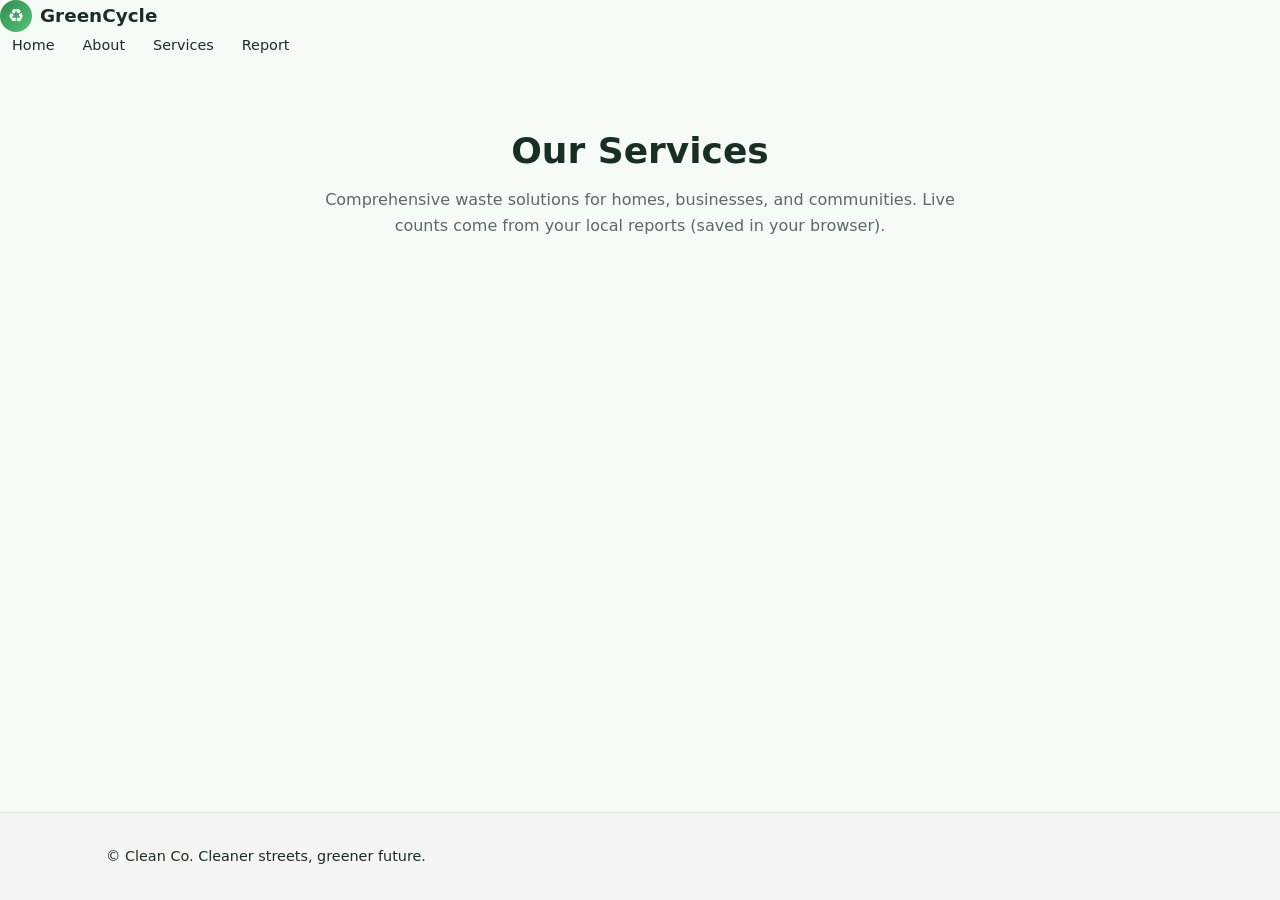
==== about.html @ eeaee58b "adding IDs to the header and the navigation bar" ====
<!DOCTYPE html>
<html lang="en">

<head>
  <title>Services</title>
  <link rel="stylesheet" href="style.css" />
</head>

<body>
  <!-- ── NAVIGATION ── -->
  <nav aria-label="Main navigation">
    <a href="index.html" class="brand"><span class="logo">♻</span> GreenCycle</a>
    <ul class="nav-links">
      <li><a href="index.html">Home</a></li>
      <li><a href="about.html">About</a></li>
      <li><a href="services.html">Services</a></li>
      <li><a href="report.html">Report</a></li>
    </ul>
  </nav>

  </header>

  <main>
    <section class="container section">
      <header class="page-head">
        <h1>Our Services</h1>
        <p>Comprehensive waste solutions for homes, businesses, and communities. Live counts come from your local
          reports (saved in your browser).</p>
      </header>
      <div class="cards" id="services-grid"></div>
    </section>
  </main>

  <!--footer-->
  <footer class="site-footer">
    <div class="container footer-grid">
      <p>© <span id="year"></span> Clean Co. Cleaner streets, greener future.</p>
    </div>
  </footer>

  <script src="js/storage.js"></script>
  <script src="js/services.js"></script>
</body>

</html>
---- style.css ----
/* GreenCycle — Global Styles */
:root {
  --primary: #2f8a4f;
  --primary-glow: #58c47a;
  --bg: #f7fbf6;
  --fg: #1a2e22;
  --muted: #5b6b62;
  --card: #ffffff;
  --border: #dfe7df;
  --secondary: #eaf4ec;
  --destructive: #c0392b;
  --gradient-hero: linear-gradient(135deg, #2f8a4f, #58c47a);
  --gradient-soft: linear-gradient(180deg, #eaf4ec, #f7fbf6);
  --shadow: 0 10px 30px -12px rgba(47, 138, 79, 0.25);
  --radius: 12px;
}

* { box-sizing: border-box; margin: 0; padding: 0; }
html { scroll-behavior: smooth; }
body {
  font-family: system-ui, -apple-system, "Segoe UI", Roboto, sans-serif;
  background: var(--bg);
  color: var(--fg);
  line-height: 1.6;
  min-height: 100vh;
  display: flex; flex-direction: column;
}

main { flex: 1; }
.container { max-width: 1100px; margin: 0 auto; padding: 0 1rem; }

/* Header / Nav */
.site-header {
  position: sticky; top: 0; z-index: 50;
  background: rgba(255,255,255,0.85);
  backdrop-filter: blur(8px);
  border-bottom: 1px solid var(--border);
}
.nav { 
    display: flex;
    align-items: center;
    justify-content: space-between; 
    height: 64px; 
}
.brand { 
    font-weight: 700; 
    font-size: 1.15rem; 
    color: var(--fg); 
    text-decoration: none; 
    display: flex; 
    align-items: center; 
    gap: 0.5rem; 
}
.logo { 
    display: inline-flex; 
    width: 32px; 
    height: 32px; 
    align-items: center; 
    justify-content: center; 
    border-radius: 50%; 
    background: var(--gradient-hero); 
    color: white; 
}
.nav-links { 
    display: flex; 
    gap: 0.25rem; 
    list-style: none; 
    flex-wrap: wrap; 
}
.nav-links a { 
    padding: 0.5rem 0.75rem; 
    border-radius: 8px; 
    text-decoration: none; 
    color: var(--fg); 
    font-size: 0.9rem; 
    font-weight: 500; 
    transition: background 0.2s; 
}
.nav-links a:hover { 
    background: var(--secondary); 
}
.nav-links a.active { 
    background: var(--secondary); 
    color: var(--primary); 
}

/* Hero */
.hero { 
    background: var(--gradient-soft); 
    padding: 5rem 1rem; 
}
.hero-grid { 
    display: grid; 
    grid-template-columns: 1fr; 
    gap: 2.5rem; 
    align-items: center; 
}
@media (min-width: 768px) { 
    .hero-grid { grid-template-columns: 1fr 1fr; } 
}
.tag { 
    display: inline-block; 
    padding: 0.25rem 0.75rem; 
    border-radius: 999px; 
    background: rgba(47,138,79,0.1); 
    color: var(--primary); 
    font-size: 0.75rem; 
    font-weight: 600; 
    text-transform: uppercase; 
    letter-spacing: 0.05em; 
}
.hero h1 { 
    font-size: clamp(2rem, 5vw, 3.5rem); 
    font-weight: 800; 
    margin-top: 1rem; 
    line-height: 1.1; 
}
.gradient-text { 
    background: var(--gradient-hero); 
    -webkit-background-clip: text; 
    background-clip: text; 
    color: transparent; 
}
.lead { 
    margin-top: 1rem; 
    font-size: 1.1rem; 
    color: var(--muted); 
    max-width: 520px; 
}
.actions { 
    margin-top: 1.75rem; 
    display: flex; 
    gap: 0.75rem; 
    flex-wrap: wrap; 
}

.btn { 
    display: inline-block;
    padding: 0.75rem 1.4rem; 
    border-radius: 10px; 
    font-weight: 600; 
    text-decoration: none; 
    border: none; 
    cursor: pointer; 
    font-size: 1rem; 
    transition: transform 0.15s, 
    box-shadow 0.2s; }
.btn-primary { 
    background: var(--gradient-hero); 
    color: white; 
    box-shadow: var(--shadow); 
}
.btn-primary:hover { 
    transform: translateY(-1px); 
}
.btn-outline { 
    background: var(--card); 
    color: var(--fg); 
    border: 1px solid var(--border); 
}
.btn-outline:hover {
     background: var(--secondary);
}
.btn-light {
    background: white;
    color: var(--fg);
}

/* Stats */
.stats { 
    display: grid; 
    grid-template-columns: repeat(3, 1fr); 
    gap: 1rem; 
}
.stat-card { 
    background: var(--card); 
    border: 1px solid var(--border); 
    border-radius: var(--radius); 
    padding: 1.25rem; 
    text-align: center; 
    box-shadow: 0 1px 3px rgba(0,0,0,0.04); 
}
.stat-value { 
    font-size: 2rem; 
    font-weight: 800; 
    color: var(--primary); 
}
.stat-label { 
    font-size: 0.75rem; 
    color: var(--muted); 
    margin-top: 0.25rem; 
}

/* Sections */
.section { 
    padding: 4rem 1rem; 
}
.section-title { 
    font-size: 2rem; 
    font-weight: 700; 
    text-align: center; 
}
.section-sub { 
    text-align: center; 
    color: var(--muted); 
    margin-top: 0.5rem; 
}
.page-head { 
    text-align: center; 
    max-width: 640px; 
    margin: 0 auto; 
}
.page-head h1 { 
    font-size: 2.25rem; 
    font-weight: 800; 
}
.page-head p { 
    color: var(--muted); 
    margin-top: 0.5rem; 
}

.page-head-row { 
    display: flex; 
    justify-content: space-between; 
    align-items: flex-end; 
    flex-wrap: wrap; 
    gap: 1rem; 
}
.page-head-row h1 { 
    font-size: 2rem; 
    font-weight: 800; 
}
.page-head-row p { 
    color: var(--muted); 
}

/* Cards grids */
.cards { 
    display: grid; 
    grid-template-columns: 1fr; 
    gap: 1.25rem; 
    margin-top: 2.5rem; 
}
    @media (min-width: 600px) {
     .cards { grid-template-columns: repeat(2, 1fr); } 
}
@media (min-width: 900px) { 
    .cards { grid-template-columns: repeat(3, 1fr); } 
}
.card { 
    background: var(--card); 
    border: 1px solid var(--border); 
    border-radius: var(--radius); 
    padding: 1.5rem; 
    transition: transform 0.2s, 
    box-shadow 0.2s; }
.card:hover { 
    transform: translateY(-3px); 
    box-shadow: var(--shadow); 
}
.card .icon { 
    font-size: 2.25rem; 
}
.card h3, .card h2 { 
    margin-top: 0.5rem; 
    font-size: 1.2rem; 
}
.card p { 
    color: var(--muted); 
    margin-top: 0.4rem; 
    font-size: 0.95rem; 
}
.card-head { 
    display: flex; 
    justify-content: space-between; 
    align-items: center; 
}
.badge { 
    font-size: 0.7rem;
    padding: 0.2rem 0.6rem; 
    border-radius: 999px; 
    background: rgba(47,138,79,0.1); 
    color: var(--primary); 
    font-weight: 600; 
}

.cards-2 { 
    display: grid; 
    grid-template-columns: 1fr; 
    gap: 1.25rem; 
    margin-top: 2rem; 
}
@media (min-width: 700px) { 
    .cards-2 { grid-template-columns: repeat(2, 1fr); } 
}

/* Report cards */
.report-card { 
    background: var(--card); 
    border: 1px solid var(--border); 
    border-radius: var(--radius); 
    padding: 1.25rem; 
}
.report-head { 
    display: flex; 
    justify-content: space-between; 
    gap: 1rem; 
}
.report-head h2 { 
    font-size: 1.1rem; 
}
.report-loc { 
    font-size: 0.85rem; 
    color: var(--muted); 
}
.report-desc { 
    margin-top: 0.75rem; 
    font-size: 0.95rem; 
}
.chips { 
    margin-top: 0.9rem; 
    display: flex; 
    gap: 0.4rem; 
    flex-wrap: wrap; 
}
.chip { 
    font-size: 0.7rem; 
    padding: 0.25rem 0.6rem; 
    border-radius: 999px; 
    background: var(--secondary); 
    color: var(--fg); }
.chip.muted { 
    background: #eee; 
    color: var(--muted); }
.urg { 
    font-size: 0.7rem; 
    padding: 0.25rem 0.6rem; 
    border-radius: 999px; 
    font-weight: 600; 
}
.urg.Low { 
    background: rgba(47,138,79,0.1); 
    color: var(--primary); 
}
.urg.Medium { 
    background: #fff3cd; 
    color: #8a6d3b; 
}
.urg.High { 
    background: rgba(192,57,43,0.1); 
    color: var(--destructive); 
}
.delete-btn { 
    margin-top: 0.75rem; 
    background: none; 
    border: none; color: var(--destructive); 
    cursor: pointer; font-size: 0.8rem; 
    padding: 0.3rem 0.6rem; 
    border-radius: 6px; 
}
.delete-btn:hover { 
    background: rgba(192,57,43,0.1); 
}

/* Filters */
.filters {
    display: flex;
    gap: 0.75rem;
    margin-top: 2rem;
    flex-wrap: wrap;
}
.filters input, .filters select { 
    flex: 1; 
    min-width: 200px; 
    padding: 0.75rem 1rem; 
    border-radius: 10px; 
    border: 1px solid var(--border); 
    background: var(--card); 
    font-size: 1rem; 
}
.filters input:focus, .filters select:focus {
    outline: 2px solid var(--primary); 
}

.empty {
    margin-top: 3rem;
    padding: 2.5rem; 
    border: 2px dashed var(--border); 
    border-radius: var(--radius); 
    text-align: center; 
    color: var(--muted); }
.empty a {
    color: var(--primary);
    font-weight: 600;
}
.hidden {
    display: none;
 }
/* CTA banner */
.cta {
    background: var(--gradient-hero);
    color: white;
    border-radius: 24px;
    padding: 3rem 1.5rem;
    text-align: center;
}
.cta h2 {
     font-size: clamp(1.5rem, 3vw, 2.25rem);
     }
.cta p {
    margin-top: 0.5rem;
    opacity: 0.9;
    }
.cta .btn {
    margin-top: 1.25rem;
}
/* Form */
.narrow {
    max-width: 720px; 
    }
.form { 
    display: grid;
    gap: 1rem;
    margin-top: 2rem;
 }
.form label {
    display: flex;
    flex-direction: column; 
    gap: 0.4rem;
    font-weight: 500;
    font-size: 0.95rem; 
}
.form input, .form select, .form textarea {
    padding: 0.7rem 0.9rem;
    border: 1px solid var(--border);
    border-radius: 10px; 
    font-size: 1rem;
    font-family: inherit; 
    background: var(--card); 
}
.form input:focus, .form select:focus, .form textarea:focus {
     outline: 2px solid var(--primary);
     }
.row {
    display: grid;
    grid-template-columns: 1fr;
    gap: 1rem; }
@media (min-width: 600px) { 
    .row { grid-template-columns: 1fr 1fr; } 
}
.req { 
    color: var(--destructive); 
}
.error { 
    color: var(--destructive); 
    font-size: 0.8rem; 
    min-height: 1em; 
}
.success { 
    color: var(--primary); 
    font-weight: 600; 
}

/* Footer */
.site-footer { 
    border-top: 1px solid var(--border); 
    margin-top: 3rem; 
    background-color: whitesmoke;
}
.footer-grid { 
    padding: 2rem 1rem; 
    font-size: 0.9rem; 

}
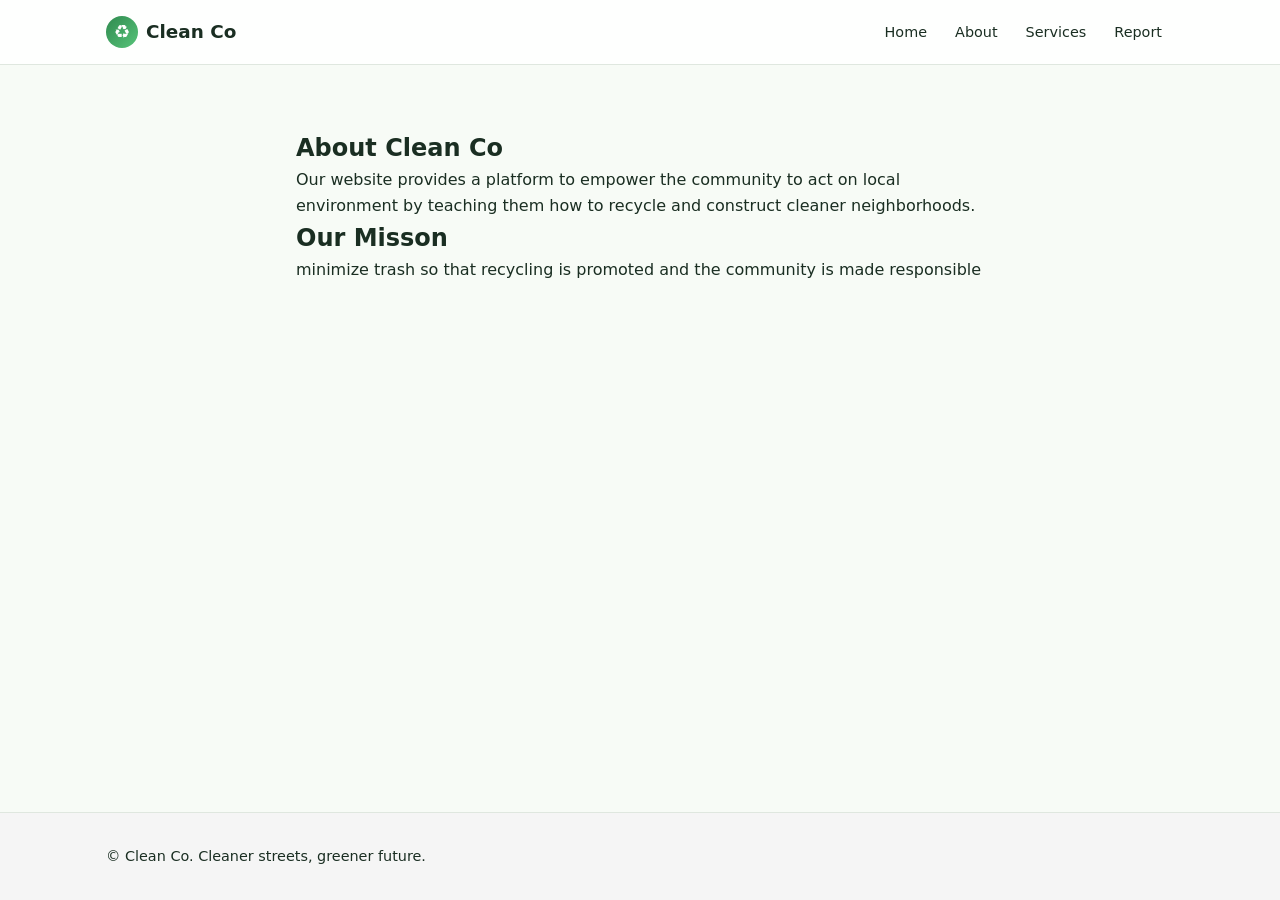
==== commit 08c3c39b: "adding the diffrent types of services in the srevices.html file" ====
--- a/about.html
+++ b/about.html
@@ -2,44 +2,40 @@
 <html lang="en">
 
 <head>
-  <title>Services</title>
-  <link rel="stylesheet" href="style.css" />
+    <title>Services</title>
+    <link rel="stylesheet" href="style.css" />
 </head>
 
 <body>
-  <!-- ── NAVIGATION ── -->
-  <nav aria-label="Main navigation">
-    <a href="index.html" class="brand"><span class="logo">♻</span> GreenCycle</a>
-    <ul class="nav-links">
-      <li><a href="index.html">Home</a></li>
-      <li><a href="about.html">About</a></li>
-      <li><a href="services.html">Services</a></li>
-      <li><a href="report.html">Report</a></li>
-    </ul>
-  </nav>
+    <header class="site-header">
+        <!-- ── NAVIGATION ── -->
+        <nav class="nav container">
+            <a href="index.html" class="brand"><span class="logo">♻</span>Clean Co</a>
+            <ul class="nav-links">
+                <li><a href="index.html">Home</a></li>
+                <li><a href="about.html">About</a></li>
+                <li><a href="services.html">Services</a></li>
+                <li><a href="report.html">Report</a></li>
+            </ul>
+        </nav>
+    </header>
+        <main>
+            <section class="container section narrow">
+                <h1>About Clean Co</h1>
+                <p>Our website provides a platform to empower the community 
+                   to act on local environment by teaching them how to recycle and
+                   construct cleaner neighborhoods.
+                </p>
+                <h2>Our Misson</h2>
+                <p>minimize trash so that recycling is promoted and the community is made responsible</p>
+            </section>
+        </main>
 
-  </header>
-
-  <main>
-    <section class="container section">
-      <header class="page-head">
-        <h1>Our Services</h1>
-        <p>Comprehensive waste solutions for homes, businesses, and communities. Live counts come from your local
-          reports (saved in your browser).</p>
-      </header>
-      <div class="cards" id="services-grid"></div>
-    </section>
-  </main>
-
-  <!--footer-->
-  <footer class="site-footer">
-    <div class="container footer-grid">
-      <p>© <span id="year"></span> Clean Co. Cleaner streets, greener future.</p>
-    </div>
-  </footer>
-
-  <script src="js/storage.js"></script>
-  <script src="js/services.js"></script>
-</body>
-
+        <!--footer-->
+        <footer class="site-footer">
+            <div class="container footer-grid">
+                <p>© <span id="year"></span> Clean Co. Cleaner streets, greener future.</p>
+            </div>
+        </footer>
+    </body>
 </html>
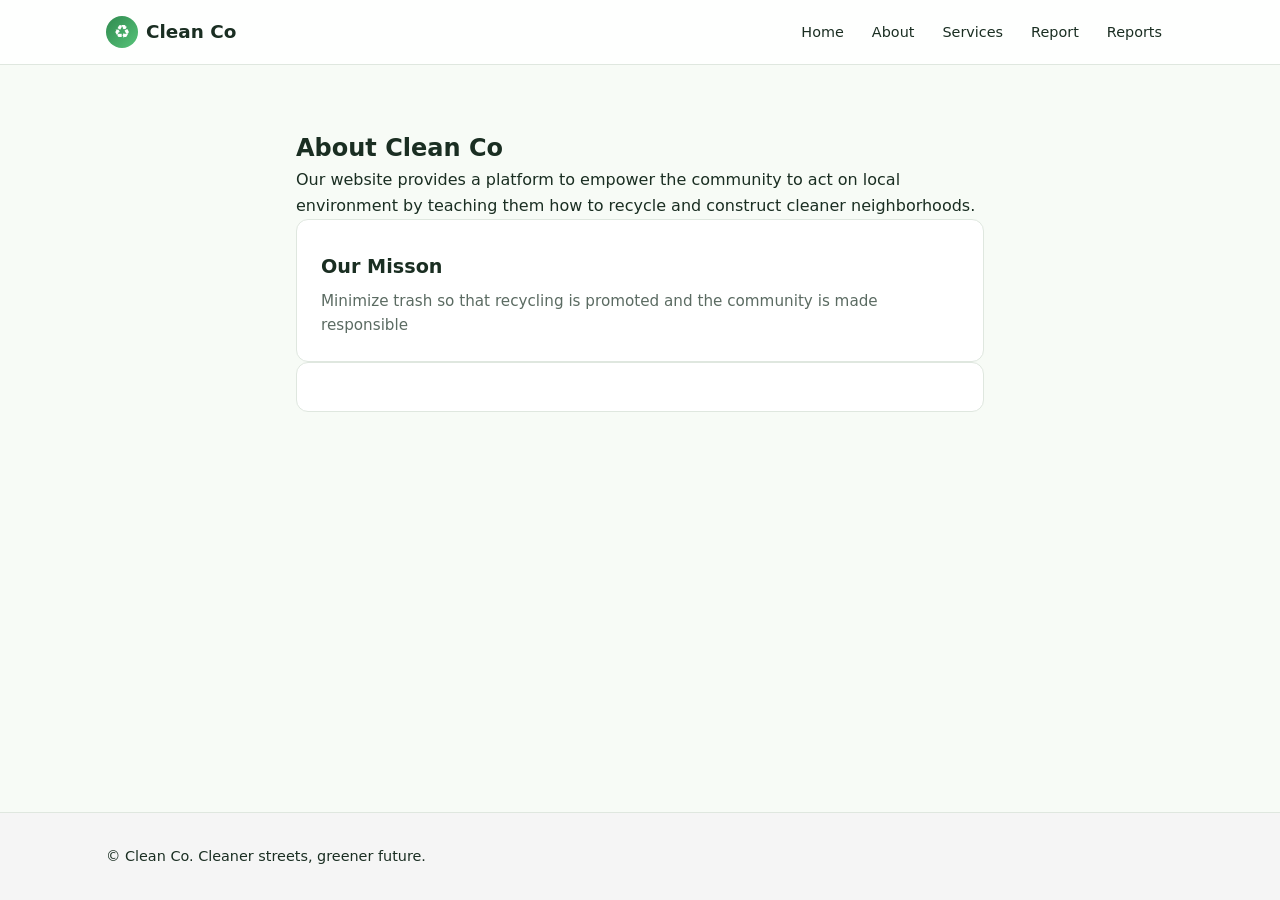
==== commit 5720f602: "adding a flexible footer that changes year automatically" ====
--- a/about.html
+++ b/about.html
@@ -16,6 +16,7 @@
                 <li><a href="about.html">About</a></li>
                 <li><a href="services.html">Services</a></li>
                 <li><a href="report.html">Report</a></li>
+                <li><a href="reports.html">Reports</a></li>
             </ul>
         </nav>
     </header>
@@ -26,9 +27,14 @@
                    to act on local environment by teaching them how to recycle and
                    construct cleaner neighborhoods.
                 </p>
+                <article class="card">
                 <h2>Our Misson</h2>
-                <p>minimize trash so that recycling is promoted and the community is made responsible</p>
-            </section>
+                <p>Minimize trash so that recycling is promoted and the community is made responsible</p>
+           </article>
+           <article class="card">
+            <div></div>
+           </article>
+         </section>
         </main>
 
         <!--footer-->
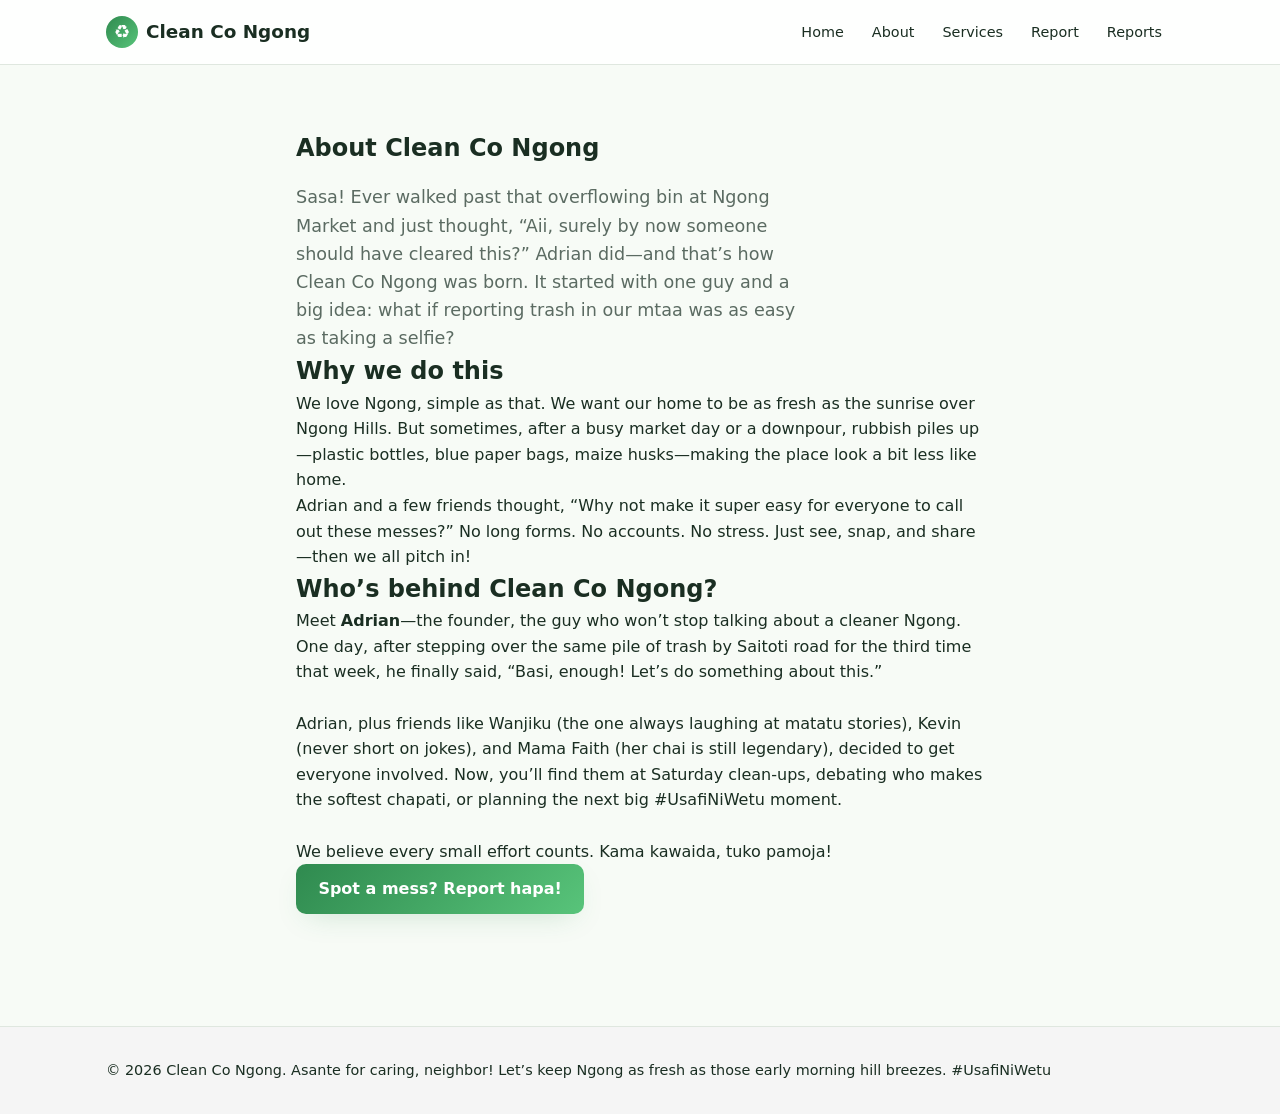
==== commit 53a1eac3: "adding local flavour to my html files" ====
--- a/about.html
+++ b/about.html
@@ -2,7 +2,7 @@
 <html lang="en">
 
 <head>
-    <title>Services</title>
+    <title>Clean Co Ngong</title>
     <link rel="stylesheet" href="style.css" />
 </head>
 
@@ -10,7 +10,7 @@
     <header class="site-header">
         <!-- ── NAVIGATION ── -->
         <nav class="nav container">
-            <a href="index.html" class="brand"><span class="logo">♻</span>Clean Co</a>
+            <a href="index.html" class="brand"><span class="logo">♻</span>Clean Co Ngong</a>
             <ul class="nav-links">
                 <li><a href="index.html">Home</a></li>
                 <li><a href="about.html">About</a></li>
@@ -20,28 +20,53 @@
             </ul>
         </nav>
     </header>
-        <main>
-            <section class="container section narrow">
-                <h1>About Clean Co</h1>
-                <p>Our website provides a platform to empower the community 
-                   to act on local environment by teaching them how to recycle and
-                   construct cleaner neighborhoods.
-                </p>
-                <article class="card">
-                <h2>Our Misson</h2>
-                <p>Minimize trash so that recycling is promoted and the community is made responsible</p>
-           </article>
-           <article class="card">
-            <div></div>
-           </article>
-         </section>
-        </main>
+    <main>
+        <section class="container section narrow">
+            <h1>About Clean Co Ngong</h1>
+            <p class="lead">
+                Sasa! Ever walked past that overflowing bin at Ngong Market and just thought, “Aii, surely by now
+                someone should have cleared this?” Adrian did—and that’s how Clean Co Ngong was born. It started with
+                one guy and a big idea: what if reporting trash in our mtaa was as easy as taking a selfie?
+            </p>
 
-        <!--footer-->
-        <footer class="site-footer">
-            <div class="container footer-grid">
-                <p>© <span id="year"></span> Clean Co. Cleaner streets, greener future.</p>
-            </div>
-        </footer>
-    </body>
+            <h2>Why we do this</h2>
+            <p>
+                We love Ngong, simple as that. We want our home to be as fresh as the sunrise over Ngong Hills. But
+                sometimes, after a busy market day or a downpour, rubbish piles up—plastic bottles, blue paper bags,
+                maize husks—making the place look a bit less like home.<br>
+                Adrian and a few friends thought, “Why not make it super easy for everyone to call out these messes?” No
+                long forms. No accounts. No stress. Just see, snap, and share—then we all pitch in!
+            </p>
+
+            <h2>Who’s behind Clean Co Ngong?</h2>
+            <p>
+                Meet <strong>Adrian</strong>—the founder, the guy who won’t stop talking about a cleaner Ngong. One day,
+                after stepping over the same pile of trash by Saitoti road for the third time that week, he finally
+                said, “Basi, enough! Let’s do something about this.”<br><br>
+                Adrian, plus friends like Wanjiku (the one always laughing at matatu stories), Kevin (never short on
+                jokes), and Mama Faith (her chai is still legendary), decided to get everyone involved. Now, you’ll find
+                them at Saturday clean-ups, debating who makes the softest chapati, or planning the next big
+                #UsafiNiWetu moment.<br><br>
+                We believe every small effort counts. Kama kawaida, tuko pamoja!
+            </p>
+
+            <a href="report.html" class="btn btn-primary">Spot a mess? Report hapa!</a>
+        </section>
+    </main>
+
+    <footer class="site-footer">
+        <div class="container footer-grid">
+            <p>© <span id="year"></span> Clean Co Ngong. Asante for caring, neighbor! Let’s keep Ngong as fresh as those
+                early morning hill breezes. #UsafiNiWetu</p>
+        </div>
+    </footer>
+
+    <script src="js/storage.js"></script>
+    <script src="js/nav.js"></script>
+    <script>
+        // Fill the year automatically
+        document.getElementById('year').textContent = new Date().getFullYear();
+    </script>
+</body>
+
 </html>
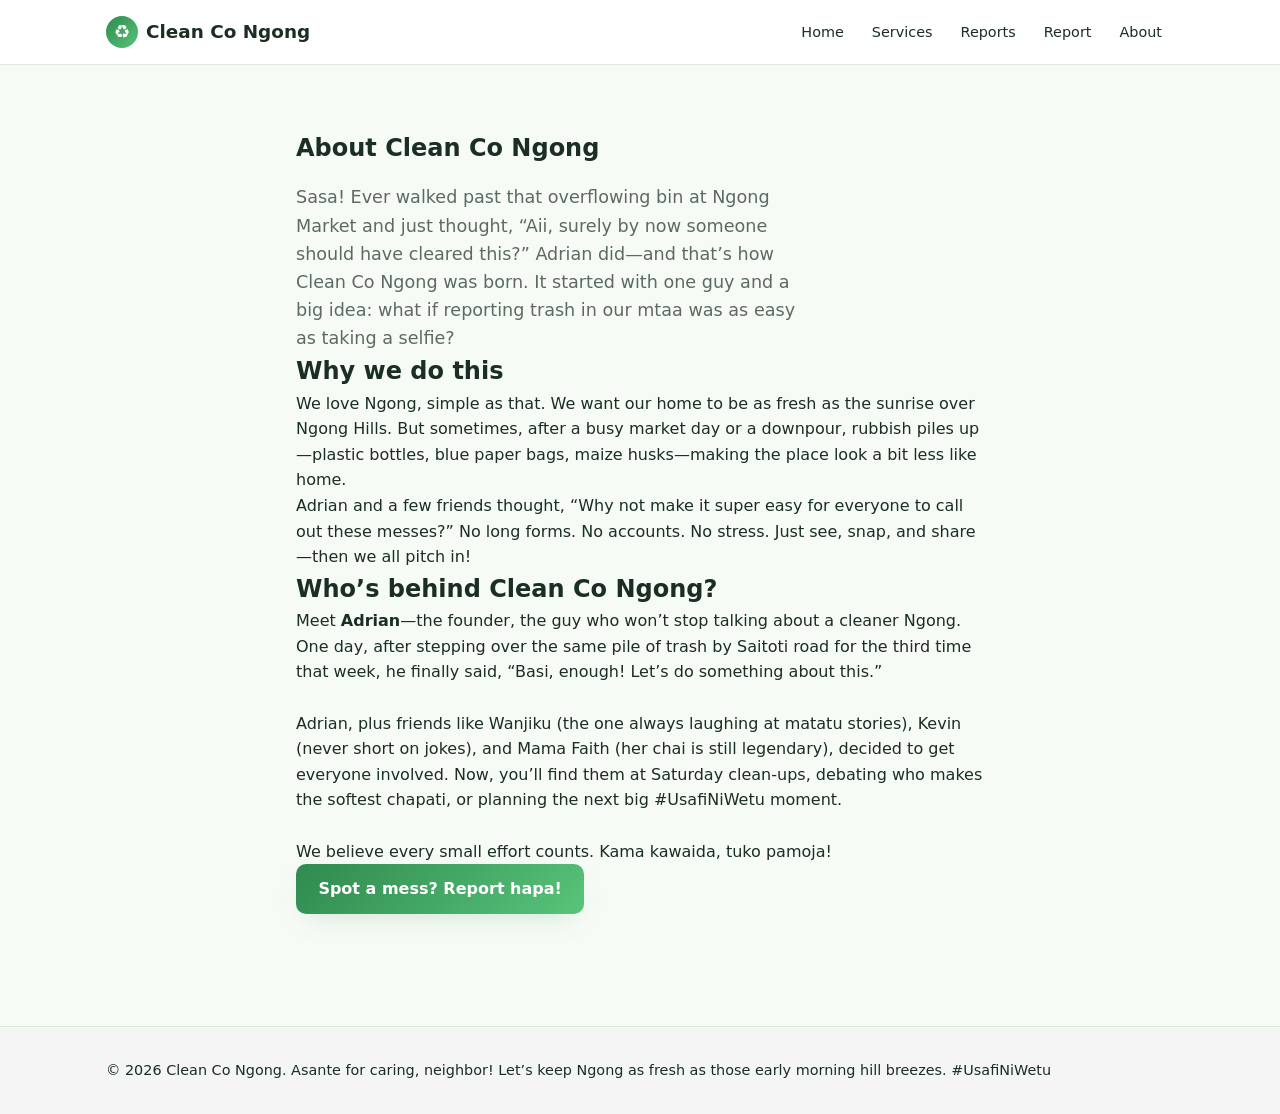
==== commit f73f8a70: "adding a readme file with all its deatails" ====
--- a/about.html
+++ b/about.html
@@ -13,10 +13,10 @@
             <a href="index.html" class="brand"><span class="logo">♻</span>Clean Co Ngong</a>
             <ul class="nav-links">
                 <li><a href="index.html">Home</a></li>
+                <li><a href="services.html">Services</a></li>
+                <li><a href="reports.html">Reports</a></li>
+                <li><a href="report.html">Report</a></li>
                 <li><a href="about.html">About</a></li>
-                <li><a href="services.html">Services</a></li>
-                <li><a href="report.html">Report</a></li>
-                <li><a href="reports.html">Reports</a></li>
             </ul>
         </nav>
     </header>
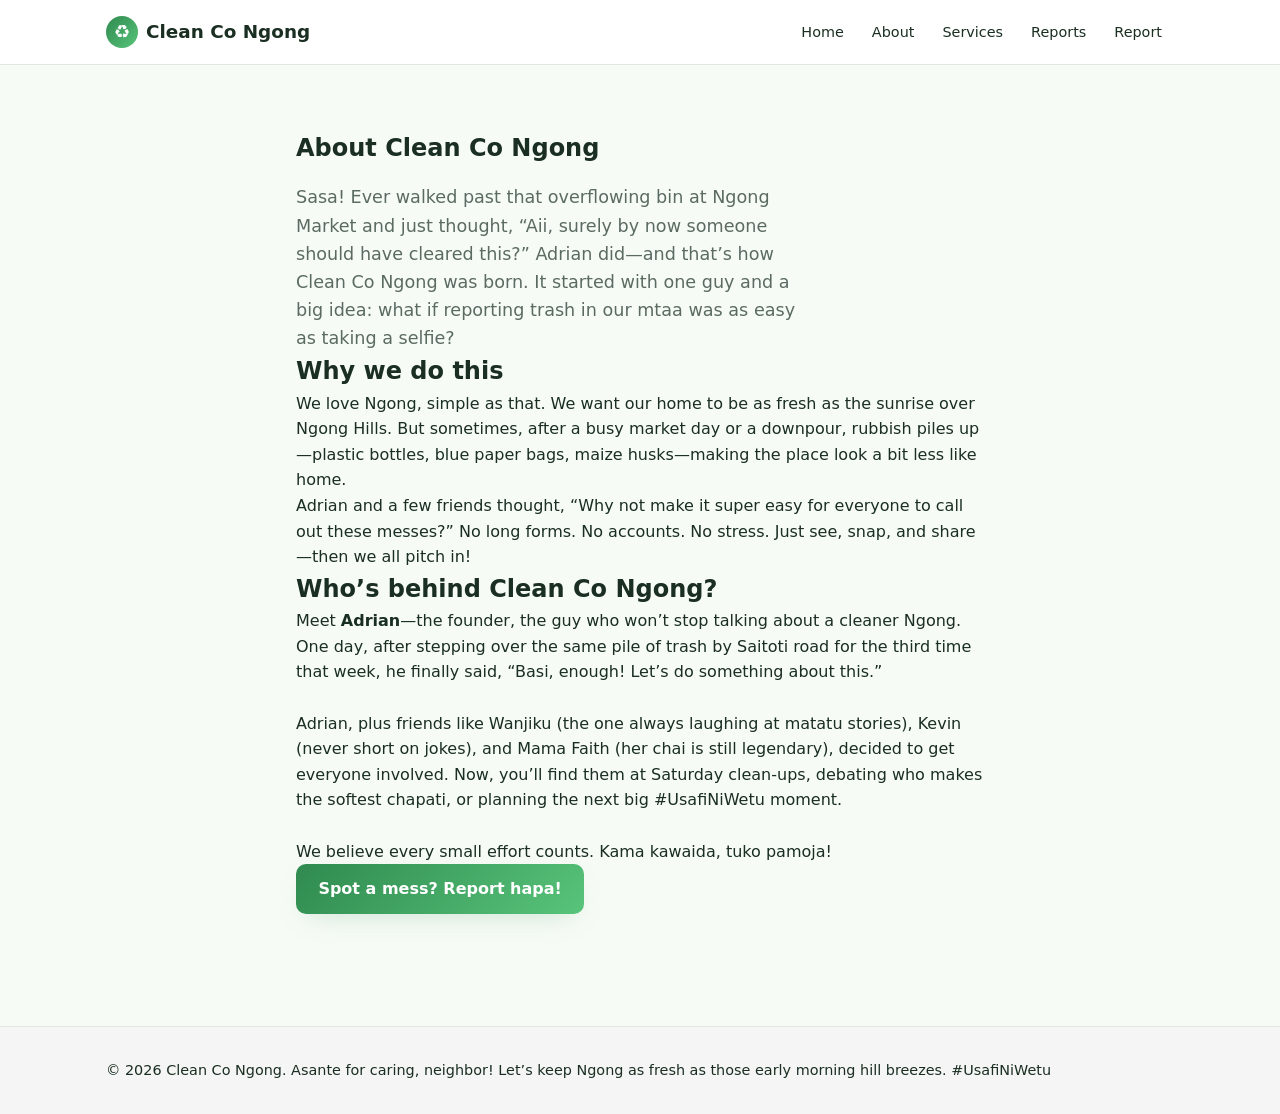
==== commit 2ddbbe9f: "removed certain classes in the html files in the navigation bars" ====
--- a/about.html
+++ b/about.html
@@ -13,10 +13,10 @@
             <a href="index.html" class="brand"><span class="logo">♻</span>Clean Co Ngong</a>
             <ul class="nav-links">
                 <li><a href="index.html">Home</a></li>
+                <li><a href="about.html">About</a></li>
                 <li><a href="services.html">Services</a></li>
                 <li><a href="reports.html">Reports</a></li>
                 <li><a href="report.html">Report</a></li>
-                <li><a href="about.html">About</a></li>
             </ul>
         </nav>
     </header>
